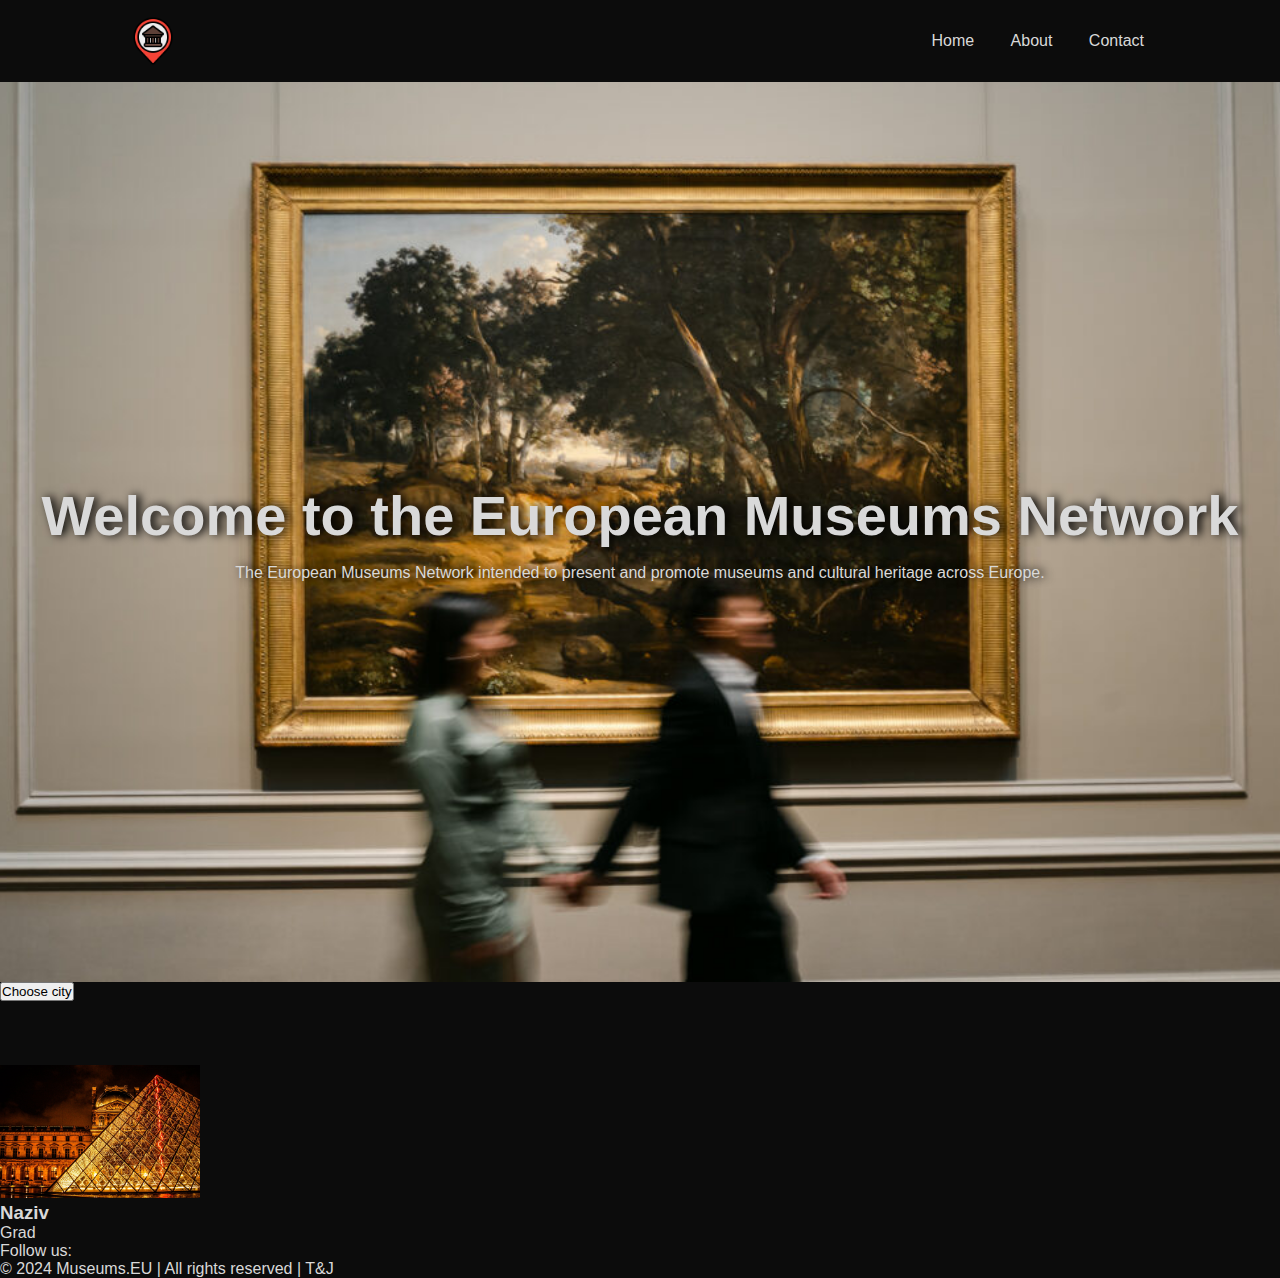
==== index.html @ b292059c "Add Header design" ====
<!DOCTYPE html>
<html lang="en">

<head>
    <meta charset="UTF-8">
    <meta name="viewport" content="width=device-width, initial-scale=1.0">
    <link rel="stylesheet" href="https://cdnjs.cloudflare.com/ajax/libs/font-awesome/6.5.1/css/all.min.css"
        integrity="sha512-DTOQO9RWCH3ppGqcWaEA1BIZOC6xxalwEsw9c2QQeAIftl+Vegovlnee1c9QX4TctnWMn13TZye+giMm8e2LwA=="
        crossorigin="anonymous" referrerpolicy="no-referrer" />
    <link rel="stylesheet" href="./style/index.css">
    <title>Museums EU</title>
</head>

<body>
    <div class="container">
        <header>
            <nav class="nav padding-nav">
                <img src="./images/logo.png" alt="Logo">
                <ul>
                    <li><a href="index.html">Home</a></li>
                    <li><a href="about.html">About</a></li>
                    <li><a href="contact.html">Contact</a></li>
                </ul>
            </nav>
            <div class="bg-image">
                <div class="absolute-content">
                    <h1>Welcome to the European Museums Network</h1>
                    <p>The European Museums Network intended to present and promote museums and cultural heritage across
                        Europe.</p>
                </div>
            </div>
        </header>

        <div class="main">
            <div class="dropdown">
                <button class="city-button">Choose city</button>
                <div class="dropdown-content">
                    <a>Berlin</a>
                    <a>Vienna</a>
                    <a>Paris</a>
                    <a>Prague</a>
                </div>
            </div>

            <div class="card-container">
                <div class="card">
                    <img src="./images/pic_2.jpg" alt="Foto">
                    <h3>Naziv</h3>
                    <p>Grad</p>
                </div>
            </div>
        </div>

        <footer>
            <div>
                <p>Follow us:</p>
                <div>
                    <i class="fa-brands fa-facebook"></i>
                    <i class="fa-brands fa-instagram"></i>
                    <i class="fa-brands fa-twitter"></i>
                </div>
            </div>
            <p>&copy; 2024 Museums.EU | All rights reserved | T&J</p>
        </footer>
    </div>
</body>

</html>
---- style/index.css ----
/* Colors */
/* 0C0C0C
   481E14
   9B3922
   F2613F */

* {
    margin: 0;
    padding: 0;
}

body {
    font-family: sans-serif;
    color: #d9d9d9;
    background-color: #0c0c0c;
}

a {
    text-decoration: none;
    color: #2769b5;
}

/* Header */

.padding-nav {
    padding: 16px 10%;
}

.container .nav {
    background-color: #0c0c0c;
    display: flex;
    flex-direction: row;
    align-items: center;
    justify-content: space-between;
}

.container .nav img {
    height: 50px;
}

.container .nav ul {
    list-style-type: none;
    padding: 0;
    margin: 0;
}

.container .nav ul li {
    display: inline-block;
    margin-right: 16px;
}

.container .nav ul li:last-child {
    margin-right: 0;
}

.container .nav ul li a {
    padding: 4px 8px;
    color: #d9d9d9;
}

.container .nav ul li a:hover {
    border-bottom: 1px solid #d9d9d9;
}

.bg-image {
    height: 100vh;
    background-image: url("../images/pic1.jpg");
    background-repeat: no-repeat;
    background-size: cover;
    background-position: center;
    color: #d9d9d9;
    text-align: center;
    position: relative;
}

.absolute-content {
    position: absolute;
    top: 50%;
    left: 50%;
    transform: translate(-50%, -50%);
    width: 100%;
}

.bg-image h1 {
    margin-top: 0;
    margin-bottom: 1rem;
    font-size: 56px;
    text-shadow: black 4px 0 10px;
}

.bg-image p {
    margin: 0;
    text-shadow: black 4px 0 10px;
}

.main {
    display: flex;
    flex-direction: column;
    gap: 64px;
}

.dropdown {
    display: inline-block;
    position: relative;
}

.dropdown-content {
    display: none;
    position: absolute;
    width: 100%;
    overflow: auto;
    box-shadow: 0px 10px 10px 0px rgba(0,0,0,0.4);
}

.dropdown:hover .dropdown-content {
    display: block;
}

.dropdown-content a {
    display: block;
    color: #000000;
    padding: 5px;
    text-decoration: none;
}

.dropdown-content a:hover {
    color: #FFFFFF;
    background-color: #00A4BD;
}

.card img {
    width: 200px;
}
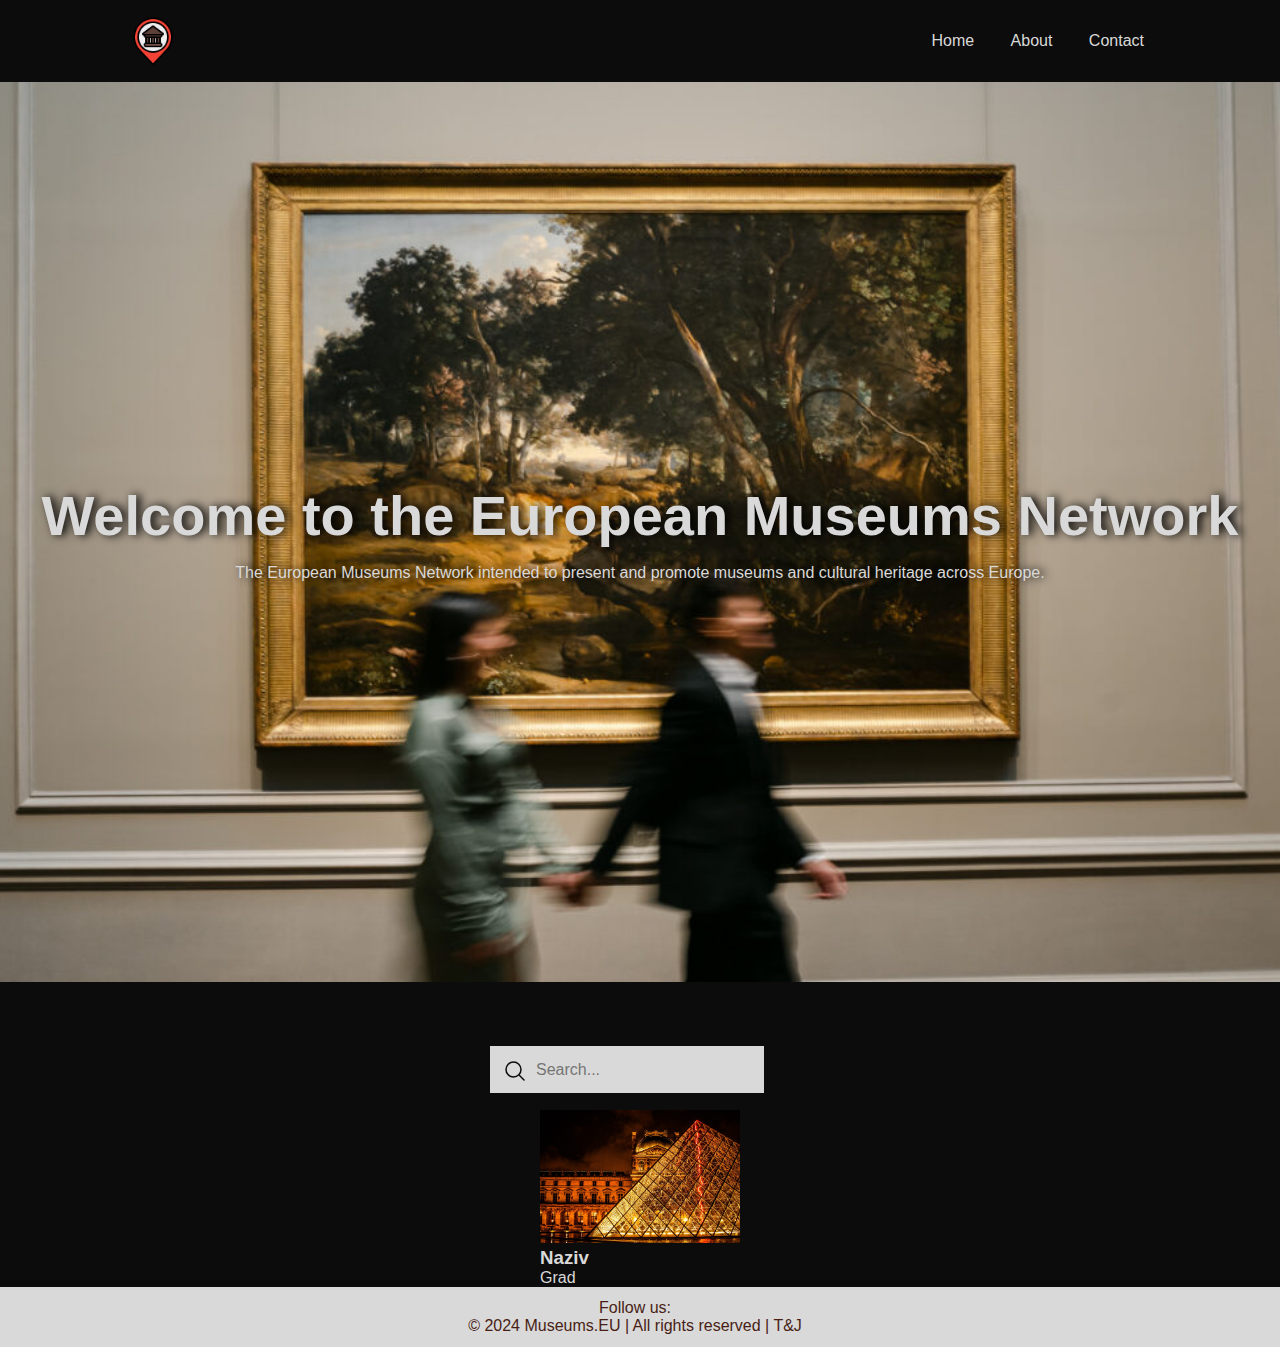
==== commit 5f68a50b: "Add footer design" ====
--- a/index.html
+++ b/index.html
@@ -9,6 +9,42 @@
         crossorigin="anonymous" referrerpolicy="no-referrer" />
     <link rel="stylesheet" href="./style/index.css">
     <title>Museums EU</title>
+
+    <script>
+        function filterFunction() {
+            const input = document.getElementById("myInput");
+            const filter = input.value.toUpperCase();
+            const div = document.getElementById("myDropdown");
+            const a = div.getElementsByTagName("a");
+            for (let i = 0; i < a.length; i++) {
+                txtValue = a[i].textContent || a[i].innerText;
+                console.log(filter);
+                if (filter == "") {
+                    a[i].style.display = "none";
+                } else if (txtValue.toUpperCase().indexOf(filter) > -1) {
+                    a[i].style.display = "block";
+                } else {
+                    a[i].style.display = "none";
+                }
+            }
+        };
+
+        function chooseCity(e) {
+            const div = document.getElementById("myDropdown");
+            const input = document.getElementById("myInput");
+
+            input.value = e.textContent;
+
+            const a = div.getElementsByTagName("a");
+            for (let i = 0; i < a.length; i++) {
+                a[i].style.display = "none";
+            }
+        }
+
+    </script>
+
+
+
 </head>
 
 <body>
@@ -33,12 +69,21 @@
 
         <div class="main">
             <div class="dropdown">
-                <button class="city-button">Choose city</button>
-                <div class="dropdown-content">
-                    <a>Berlin</a>
-                    <a>Vienna</a>
-                    <a>Paris</a>
-                    <a>Prague</a>
+                <div id="myDropdown" class="dropdown-content">
+                    <svg xmlns="http://www.w3.org/2000/svg" fill="none" viewBox="0 0 24 24" stroke-width="1.5"
+                        stroke="currentColor" class="search-icon">
+                        <path stroke-linecap="round" stroke-linejoin="round"
+                            d="m21 21-5.197-5.197m0 0A7.5 7.5 0 1 0 5.196 5.196a7.5 7.5 0 0 0 10.607 10.607Z" />
+                    </svg>
+
+                    <input type="text" placeholder="Search..." id="myInput" onkeyup="filterFunction()">
+                    <a onclick="chooseCity(this)" href="#about">About</a>
+                    <a onclick="chooseCity(this)" href="#base">Base</a>
+                    <a onclick="chooseCity(this)" href="#blog">Blog</a>
+                    <a onclick="chooseCity(this)" href="#contact">Contact</a>
+                    <a onclick="chooseCity(this)" href="#custom">Custom</a>
+                    <a onclick="chooseCity(this)" href="#support">Support</a>
+                    <a onclick="chooseCity(this)" href="#tools">Tools</a>
                 </div>
             </div>
 
@@ -52,7 +97,7 @@
         </div>
 
         <footer>
-            <div>
+            <div class="footer-content">
                 <p>Follow us:</p>
                 <div>
                     <i class="fa-brands fa-facebook"></i>
--- a/style/index.css
+++ b/style/index.css
@@ -94,40 +94,90 @@
 }
 
 .main {
+    margin-top: 64px;
+
     display: flex;
     flex-direction: column;
+    justify-content: center;
+    align-items: center;
     gap: 64px;
 }
 
+#myInput {
+    box-sizing: border-box;
+    font-size: 16px;
+    padding: 14px 20px 12px 45px;
+    border: none;
+    border-bottom: 1px solid #d9d9d9;
+    background-color: #d9d9d9;
+}
+
+#myInput:focus {
+    outline: 3px solid #d9d9d9;
+}
+
 .dropdown {
+    position: relative;
     display: inline-block;
-    position: relative;
+    width: 300px;
 }
 
 .dropdown-content {
-    display: none;
+    display: block;
     position: absolute;
-    width: 100%;
+    min-width: 230px;
     overflow: auto;
-    box-shadow: 0px 10px 10px 0px rgba(0,0,0,0.4);
-}
-
-.dropdown:hover .dropdown-content {
-    display: block;
+    border: 1px solid #d9d9d9;
+    z-index: 1;
 }
 
 .dropdown-content a {
-    display: block;
-    color: #000000;
-    padding: 5px;
+    color: #0c0c0c;
+    background-color: #d9d9d9;
+    padding: 12px 16px;
     text-decoration: none;
+    display: none;
 }
 
-.dropdown-content a:hover {
-    color: #FFFFFF;
-    background-color: #00A4BD;
+.dropdown a:hover {
+    background-color: #F2613F;
+    color: #0c0c0c;
+}
+
+.search-icon {
+    width: 24px;
+    height: 24px;
+    position: absolute;
+    left: 24px;
+    top: 24px;
+    transform: translate(-50%, -50%);
+    stroke: #0c0c0c;
+}
+
+.show {
+    display: block;
 }
 
 .card img {
     width: 200px;
+}
+
+footer {
+    padding: 12px 5%;
+    display: grid;
+    align-items: center;
+    justify-content: center;
+    background-color: #d9d9d9;
+    color: #481E14;
+}
+
+.footer-content {
+    display: flex;
+    justify-content: center;
+    align-items: center;
+}
+
+footer p {
+    text-align: center;
+    padding-right: 10px;
 }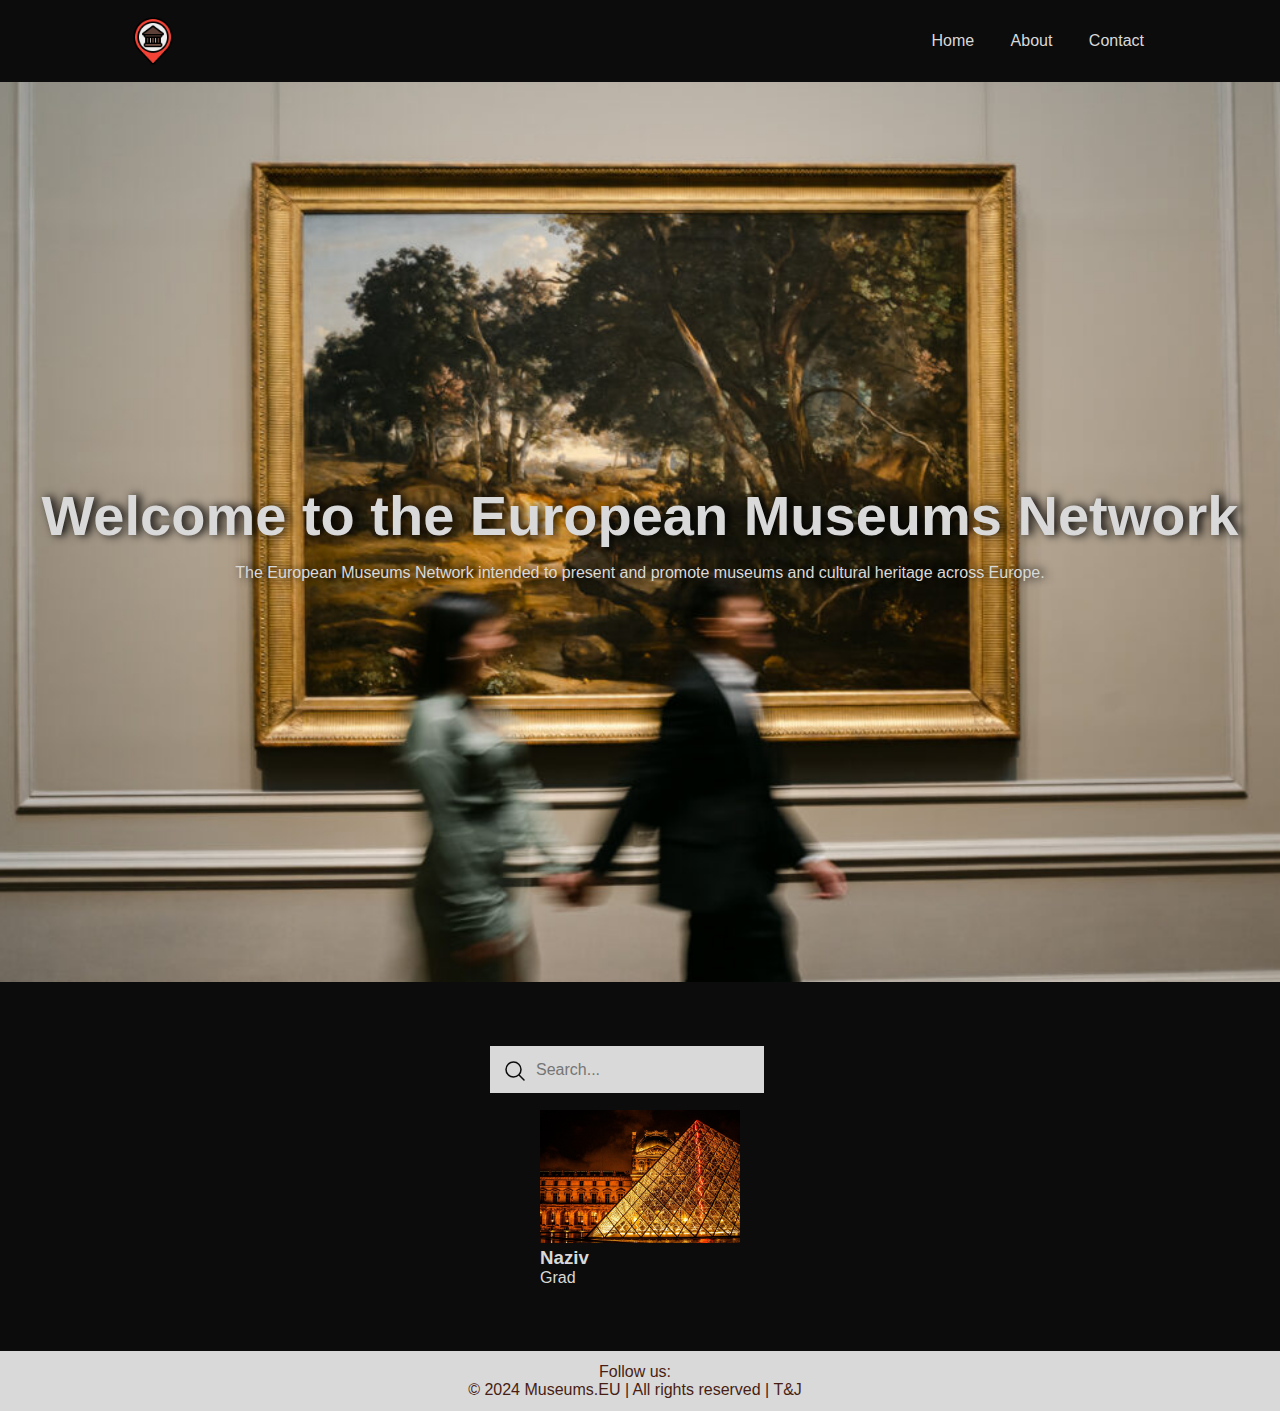
==== commit 0d4f5004: "Files" ====
--- a/index.html
+++ b/index.html
@@ -42,8 +42,6 @@
         }
 
     </script>
-
-
 
 </head>
 
--- a/style/index.css
+++ b/style/index.css
@@ -19,8 +19,6 @@
     text-decoration: none;
     color: #2769b5;
 }
-
-/* Header */
 
 .padding-nav {
     padding: 16px 10%;
@@ -95,6 +93,7 @@
 
 .main {
     margin-top: 64px;
+    margin-bottom: 64px;
 
     display: flex;
     flex-direction: column;
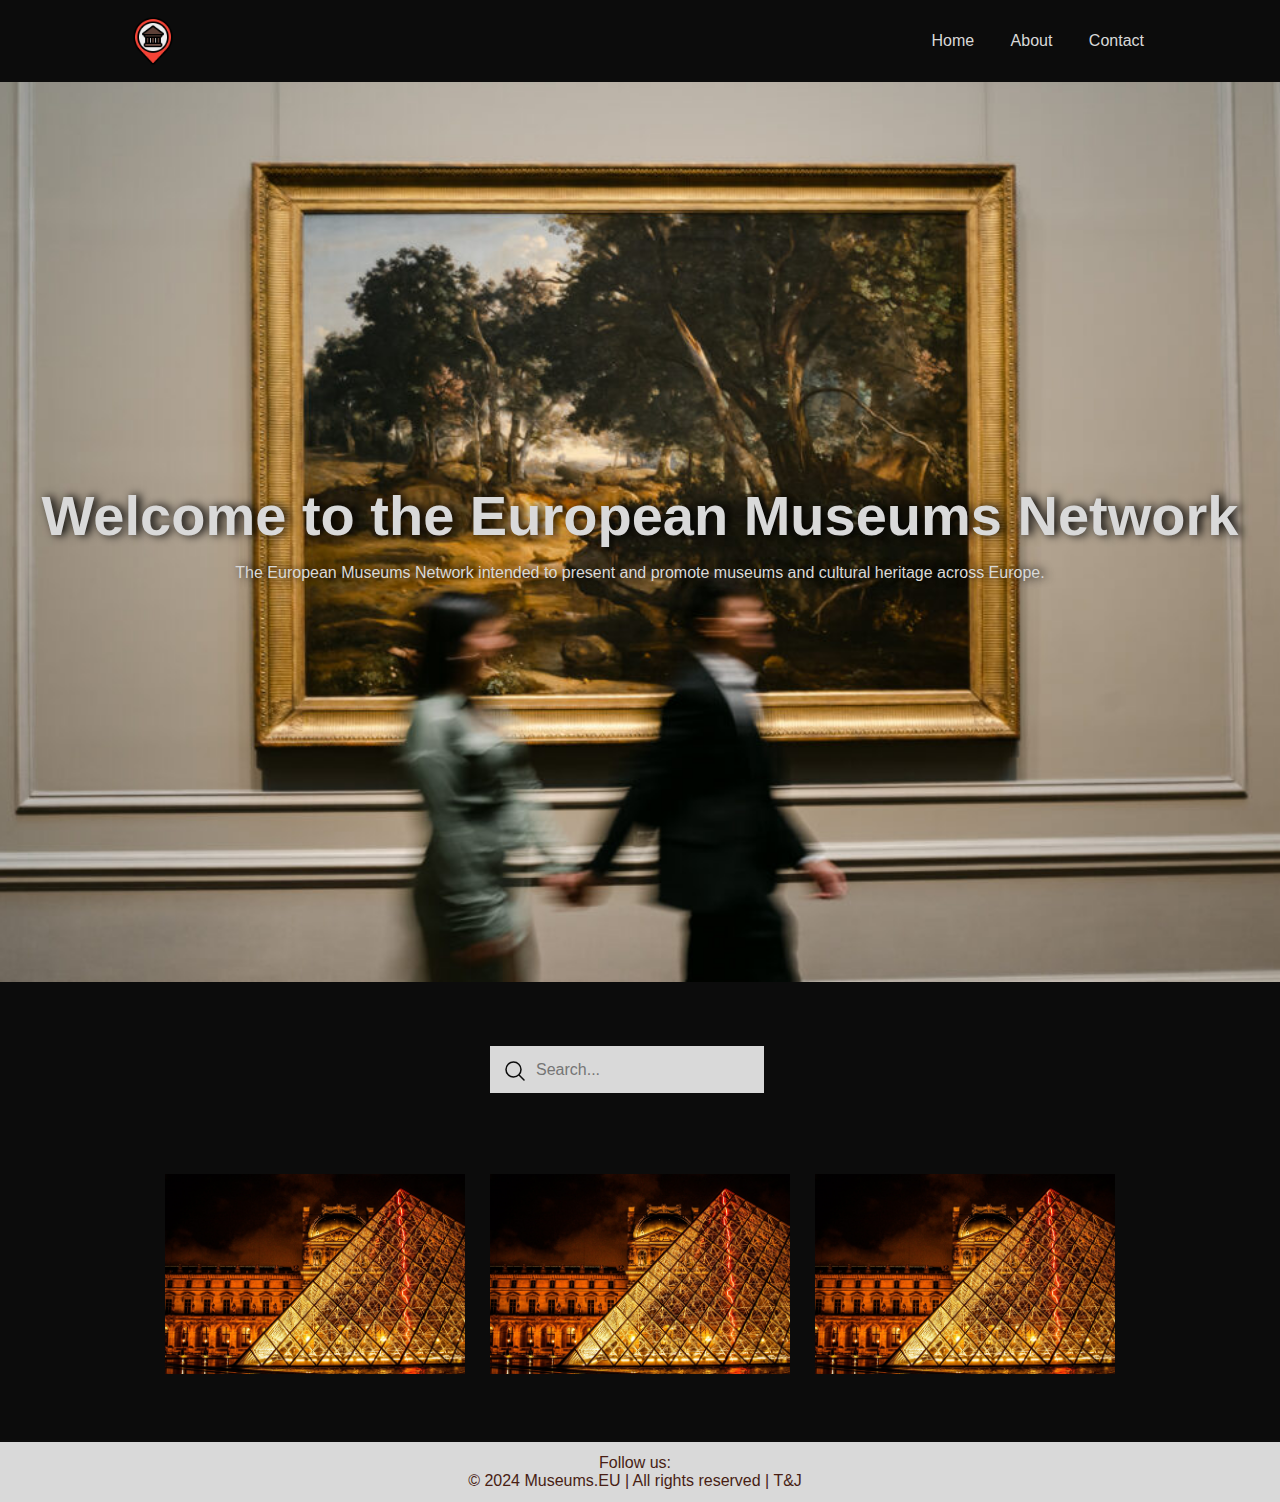
==== commit 6b02f88a: "Add card animation" ====
--- a/index.html
+++ b/index.html
@@ -86,10 +86,43 @@
             </div>
 
             <div class="card-container">
-                <div class="card">
-                    <img src="./images/pic_2.jpg" alt="Foto">
-                    <h3>Naziv</h3>
-                    <p>Grad</p>
+                <div class="row">
+                    <div class="col-md-4 col-sm-6">
+                        <div class="box">
+                            <img src="./images/pic_2.jpg" alt="">
+                            <div class="box-content">
+                                <h3 class="title">Naziv</h3>
+                                <span class="post">Grad</span>
+                                <ul class="icon">
+                                    <li><a href="#"><i class="fa fa-search"></i></a></li>
+                                </ul>
+                            </div>
+                        </div>
+                    </div>
+                    <div class="col-md-4 col-sm-6">
+                        <div class="box">
+                            <img src="./images/pic_2.jpg" alt="">
+                            <div class="box-content">
+                                <h3 class="title">Naziv</h3>
+                                <span class="post">Grad</span>
+                                <ul class="icon">
+                                    <li><a href="#"><i class="fa fa-search"></i></a></li>
+                                </ul>
+                            </div>
+                        </div>
+                    </div>
+                    <div class="col-md-4 col-sm-6">
+                        <div class="box">
+                            <img src="./images/pic_2.jpg" alt="">
+                            <div class="box-content">
+                                <h3 class="title">Naziv</h3>
+                                <span class="post">Grad</span>
+                                <ul class="icon">
+                                    <li><a href="#"><i class="fa fa-search"></i></a></li>
+                                </ul>
+                            </div>
+                        </div>
+                    </div>
                 </div>
             </div>
         </div>
--- a/style/index.css
+++ b/style/index.css
@@ -157,8 +157,121 @@
     display: block;
 }
 
-.card img {
-    width: 200px;
+.row {
+    display: flex;
+    flex-direction: row;
+    gap: 25px;
+
+    margin-top: 64px;
+} 
+
+.box img {
+    width: 300px;
+}
+
+.icon {
+    list-style: none;
+}
+
+.box{
+    font-family: 'Cabin', sans-serif;
+    position: relative;
+    overflow: hidden;
+    transition: all 0.3s;
+}
+
+.box:before{
+    content: '';
+    background: linear-gradient(to right,#F2613F,#481E14);
+    width: 100%;
+    height: 100%;
+    opacity: 0.7;
+    transform: skew(-45deg) scaleX(0);
+    position: absolute;
+    left: 0;
+    bottom: 0;
+    z-index: 1;
+    transition: all 0.3s ease-in-out;
+}
+
+.box:hover:before{ 
+    transform: skew(-45deg) scaleX(1); 
+    transition: all 400ms cubic-bezier(0.175, 0.885, 0.32, 1.275);
+}
+
+.box img{
+    transform: scale(1);
+    transition: all 0.3s ease 0s;
+}
+
+.box:hover img{
+    transform: scale(1.2);
+    filter: grayscale(0.7) blur(2px);
+}
+
+.box .box-content{
+    color: #fff;
+    text-align: center;
+    width: 100%;
+    opacity: 0;
+    transform: translateX(-50%) translateY(-50%) scale(0);
+    position: absolute;
+    top: 50%;
+    left: 50%;
+    z-index: 1;
+    transition: all 0.6s ease;
+}
+
+.box:hover .box-content{
+    opacity: 1;
+    transform: translateX(-50%) translateY(-50%) scale(1);
+    transition-delay: 0.2s;
+}
+
+.box .title{
+    font-size: 22px;
+    font-weight: 600;
+    text-transform: uppercase;
+    text-shadow: 1px 1px 2px rgba(0, 0, 0, .5);
+    margin: 0 0 7px;
+}
+
+.box .post{
+    font-size: 16px;
+    font-style: italic;
+    text-transform: capitalize;
+    letter-spacing: 1px;
+    margin-bottom: 13px;
+    display: block;
+}
+
+.box .icon{
+    padding: 0;
+    margin: 0;
+    list-style: none;
+}
+
+.box .icon li{
+    margin: 0 4px;
+    display: inline-block;
+}
+
+.box .icon li a{
+    color: #fff;
+    font-size: 18px;
+    text-align: center;
+    line-height: 35px;
+    height: 35px;
+    width: 35px;
+    border: 2px solid #fff;
+    border-radius: 0 0 50% 50%;
+    display: block;
+    transition: all 0.3s;
+}
+
+.box .icon li a:hover{
+    background: #F2613F;
+    box-shadow: 0 0 10px #fff;
 }
 
 footer {
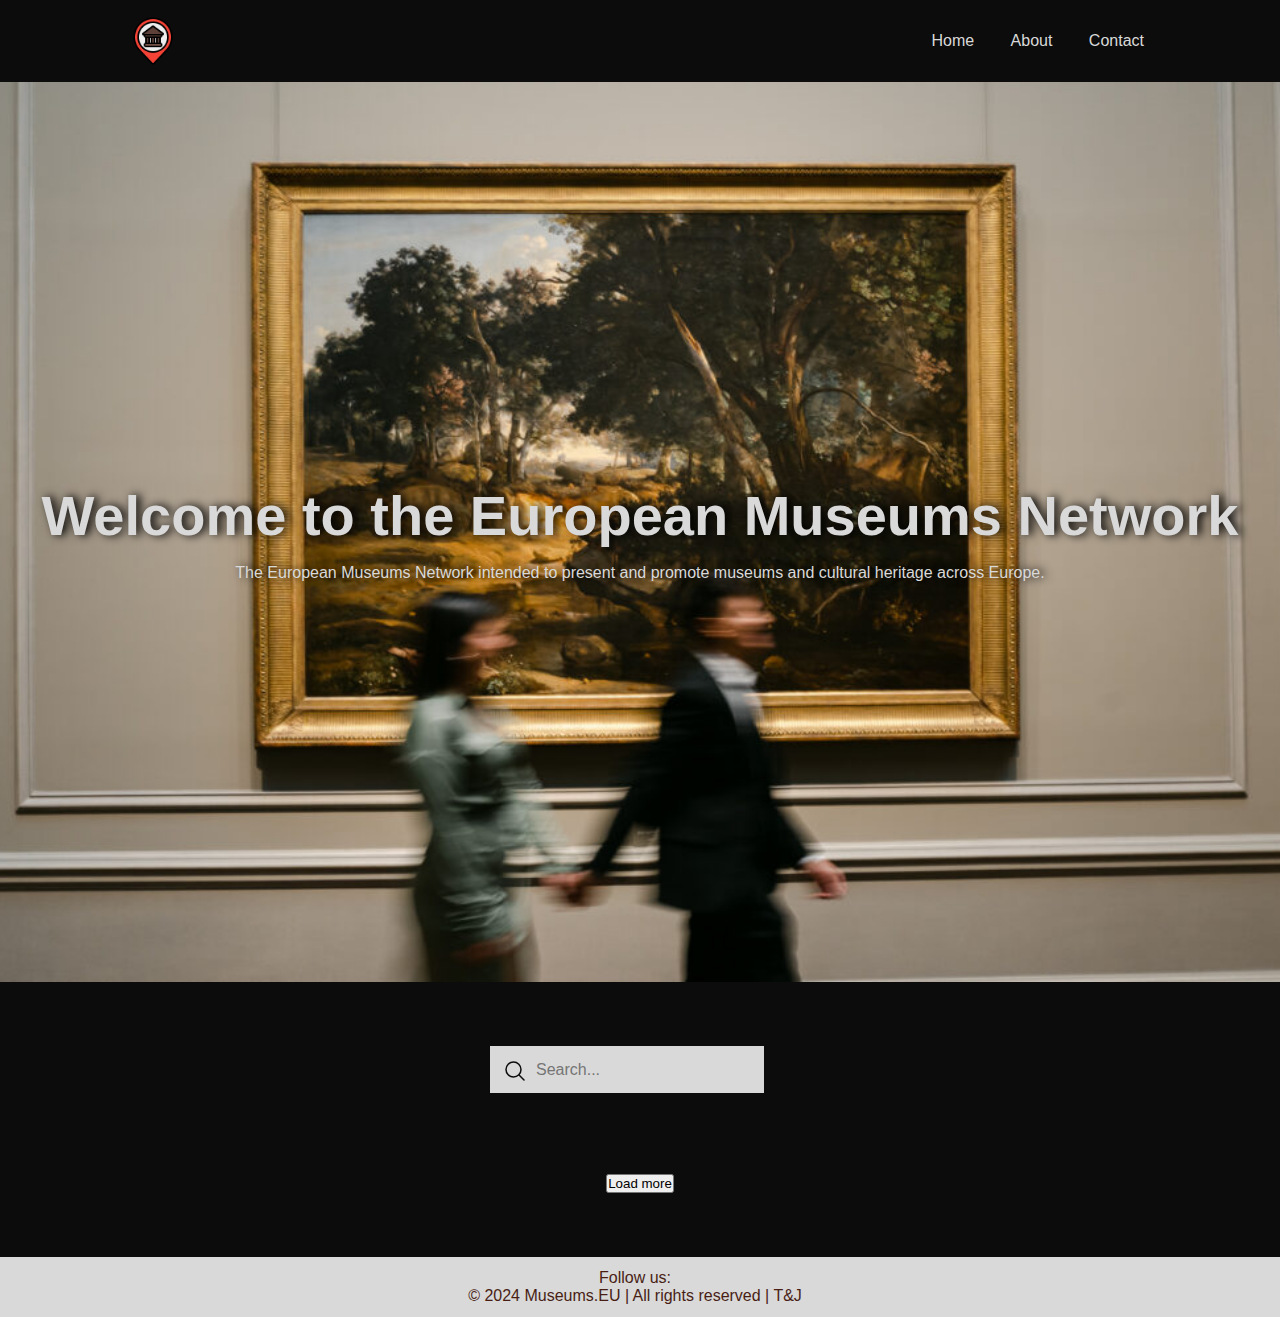
==== commit 50039558: "Remove placeholders" ====
--- a/index.html
+++ b/index.html
@@ -1,144 +1,88 @@
 <!DOCTYPE html>
 <html lang="en">
+    <head>
+        <meta charset="UTF-8" />
+        <meta name="viewport" content="width=device-width, initial-scale=1.0" />
+        <link
+            rel="stylesheet"
+            href="https://cdnjs.cloudflare.com/ajax/libs/font-awesome/6.5.1/css/all.min.css"
+            integrity="sha512-DTOQO9RWCH3ppGqcWaEA1BIZOC6xxalwEsw9c2QQeAIftl+Vegovlnee1c9QX4TctnWMn13TZye+giMm8e2LwA=="
+            crossorigin="anonymous"
+            referrerpolicy="no-referrer"
+        />
+        <link rel="stylesheet" href="./style/index.css" />
+        <title>Museums EU</title>
 
-<head>
-    <meta charset="UTF-8">
-    <meta name="viewport" content="width=device-width, initial-scale=1.0">
-    <link rel="stylesheet" href="https://cdnjs.cloudflare.com/ajax/libs/font-awesome/6.5.1/css/all.min.css"
-        integrity="sha512-DTOQO9RWCH3ppGqcWaEA1BIZOC6xxalwEsw9c2QQeAIftl+Vegovlnee1c9QX4TctnWMn13TZye+giMm8e2LwA=="
-        crossorigin="anonymous" referrerpolicy="no-referrer" />
-    <link rel="stylesheet" href="./style/index.css">
-    <title>Museums EU</title>
+        <script src="./script/index.js" defer></script>
+    </head>
 
-    <script>
-        function filterFunction() {
-            const input = document.getElementById("myInput");
-            const filter = input.value.toUpperCase();
-            const div = document.getElementById("myDropdown");
-            const a = div.getElementsByTagName("a");
-            for (let i = 0; i < a.length; i++) {
-                txtValue = a[i].textContent || a[i].innerText;
-                console.log(filter);
-                if (filter == "") {
-                    a[i].style.display = "none";
-                } else if (txtValue.toUpperCase().indexOf(filter) > -1) {
-                    a[i].style.display = "block";
-                } else {
-                    a[i].style.display = "none";
-                }
-            }
-        };
+    <body>
+        <div class="container">
+            <header>
+                <nav class="nav padding-nav">
+                    <img src="./images/logo.png" alt="Logo" />
+                    <ul>
+                        <li><a href="index.html">Home</a></li>
+                        <li><a href="about.html">About</a></li>
+                        <li><a href="contact.html">Contact</a></li>
+                    </ul>
+                </nav>
+                <div class="bg-image">
+                    <div class="absolute-content">
+                        <h1>Welcome to the European Museums Network</h1>
+                        <p>
+                            The European Museums Network intended to present and
+                            promote museums and cultural heritage across Europe.
+                        </p>
+                    </div>
+                </div>
+            </header>
 
-        function chooseCity(e) {
-            const div = document.getElementById("myDropdown");
-            const input = document.getElementById("myInput");
+            <div class="main">
+                <div class="dropdown">
+                    <div id="myDropdown" class="dropdown-content">
+                        <svg
+                            xmlns="http://www.w3.org/2000/svg"
+                            fill="none"
+                            viewBox="0 0 24 24"
+                            stroke-width="1.5"
+                            stroke="currentColor"
+                            class="search-icon"
+                        >
+                            <path
+                                stroke-linecap="round"
+                                stroke-linejoin="round"
+                                d="m21 21-5.197-5.197m0 0A7.5 7.5 0 1 0 5.196 5.196a7.5 7.5 0 0 0 10.607 10.607Z"
+                            />
+                        </svg>
 
-            input.value = e.textContent;
+                        <input
+                            type="text"
+                            placeholder="Search..."
+                            id="myInput"
+                            onkeyup="filterFunction()"
+                        />
+                    </div>
+                </div>
 
-            const a = div.getElementsByTagName("a");
-            for (let i = 0; i < a.length; i++) {
-                a[i].style.display = "none";
-            }
-        }
+                <div class="card-container"></div>
 
-    </script>
-
-</head>
-
-<body>
-    <div class="container">
-        <header>
-            <nav class="nav padding-nav">
-                <img src="./images/logo.png" alt="Logo">
-                <ul>
-                    <li><a href="index.html">Home</a></li>
-                    <li><a href="about.html">About</a></li>
-                    <li><a href="contact.html">Contact</a></li>
-                </ul>
-            </nav>
-            <div class="bg-image">
-                <div class="absolute-content">
-                    <h1>Welcome to the European Museums Network</h1>
-                    <p>The European Museums Network intended to present and promote museums and cultural heritage across
-                        Europe.</p>
-                </div>
-            </div>
-        </header>
-
-        <div class="main">
-            <div class="dropdown">
-                <div id="myDropdown" class="dropdown-content">
-                    <svg xmlns="http://www.w3.org/2000/svg" fill="none" viewBox="0 0 24 24" stroke-width="1.5"
-                        stroke="currentColor" class="search-icon">
-                        <path stroke-linecap="round" stroke-linejoin="round"
-                            d="m21 21-5.197-5.197m0 0A7.5 7.5 0 1 0 5.196 5.196a7.5 7.5 0 0 0 10.607 10.607Z" />
-                    </svg>
-
-                    <input type="text" placeholder="Search..." id="myInput" onkeyup="filterFunction()">
-                    <a onclick="chooseCity(this)" href="#about">About</a>
-                    <a onclick="chooseCity(this)" href="#base">Base</a>
-                    <a onclick="chooseCity(this)" href="#blog">Blog</a>
-                    <a onclick="chooseCity(this)" href="#contact">Contact</a>
-                    <a onclick="chooseCity(this)" href="#custom">Custom</a>
-                    <a onclick="chooseCity(this)" href="#support">Support</a>
-                    <a onclick="chooseCity(this)" href="#tools">Tools</a>
-                </div>
+                <button class="load-more-button" onclick="loadMore()">
+                    Load more
+                </button>
             </div>
 
-            <div class="card-container">
-                <div class="row">
-                    <div class="col-md-4 col-sm-6">
-                        <div class="box">
-                            <img src="./images/pic_2.jpg" alt="">
-                            <div class="box-content">
-                                <h3 class="title">Naziv</h3>
-                                <span class="post">Grad</span>
-                                <ul class="icon">
-                                    <li><a href="#"><i class="fa fa-search"></i></a></li>
-                                </ul>
-                            </div>
-                        </div>
-                    </div>
-                    <div class="col-md-4 col-sm-6">
-                        <div class="box">
-                            <img src="./images/pic_2.jpg" alt="">
-                            <div class="box-content">
-                                <h3 class="title">Naziv</h3>
-                                <span class="post">Grad</span>
-                                <ul class="icon">
-                                    <li><a href="#"><i class="fa fa-search"></i></a></li>
-                                </ul>
-                            </div>
-                        </div>
-                    </div>
-                    <div class="col-md-4 col-sm-6">
-                        <div class="box">
-                            <img src="./images/pic_2.jpg" alt="">
-                            <div class="box-content">
-                                <h3 class="title">Naziv</h3>
-                                <span class="post">Grad</span>
-                                <ul class="icon">
-                                    <li><a href="#"><i class="fa fa-search"></i></a></li>
-                                </ul>
-                            </div>
-                        </div>
+            <footer>
+                <div class="footer-content">
+                    <p>Follow us:</p>
+                    <div>
+                        <i class="fa-brands fa-facebook"></i>
+                        <i class="fa-brands fa-instagram"></i>
+                        <i class="fa-brands fa-twitter"></i>
                     </div>
                 </div>
-            </div>
+                <p>&copy; 2024 Museums.EU | All rights reserved | T&J</p>
+            </footer>
         </div>
-
-        <footer>
-            <div class="footer-content">
-                <p>Follow us:</p>
-                <div>
-                    <i class="fa-brands fa-facebook"></i>
-                    <i class="fa-brands fa-instagram"></i>
-                    <i class="fa-brands fa-twitter"></i>
-                </div>
-            </div>
-            <p>&copy; 2024 Museums.EU | All rights reserved | T&J</p>
-        </footer>
-    </div>
-</body>
-
-</html>+    </body>
+</html>
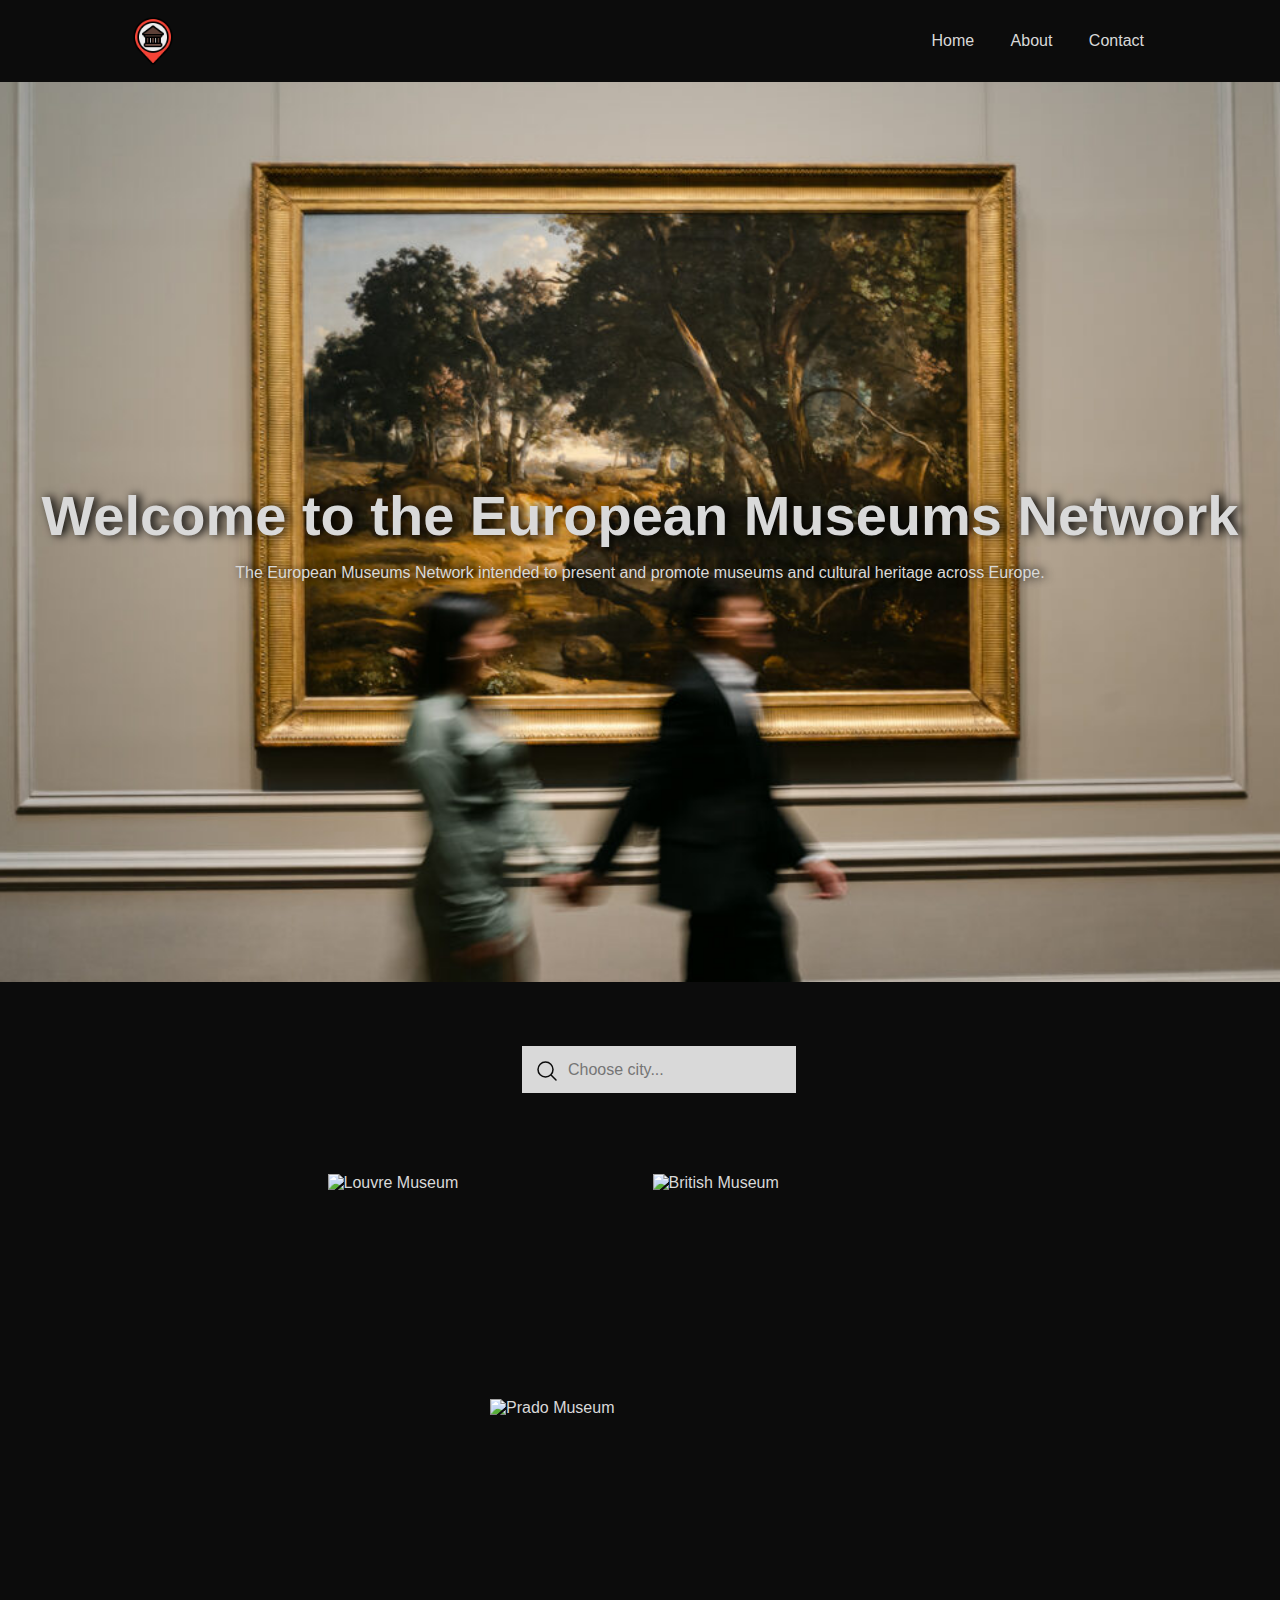
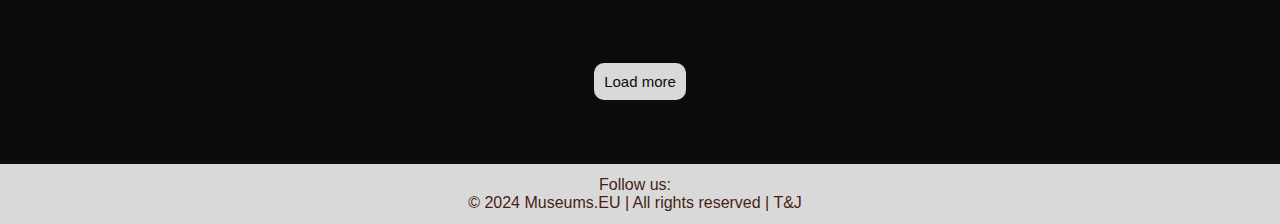
==== commit a2b41245: "Load more button style" ====
--- a/index.html
+++ b/index.html
@@ -1,88 +1,72 @@
 <!DOCTYPE html>
 <html lang="en">
-    <head>
-        <meta charset="UTF-8" />
-        <meta name="viewport" content="width=device-width, initial-scale=1.0" />
-        <link
-            rel="stylesheet"
-            href="https://cdnjs.cloudflare.com/ajax/libs/font-awesome/6.5.1/css/all.min.css"
-            integrity="sha512-DTOQO9RWCH3ppGqcWaEA1BIZOC6xxalwEsw9c2QQeAIftl+Vegovlnee1c9QX4TctnWMn13TZye+giMm8e2LwA=="
-            crossorigin="anonymous"
-            referrerpolicy="no-referrer"
-        />
-        <link rel="stylesheet" href="./style/index.css" />
-        <title>Museums EU</title>
 
-        <script src="./script/index.js" defer></script>
-    </head>
+<head>
+    <meta charset="UTF-8" />
+    <meta name="viewport" content="width=device-width, initial-scale=1.0" />
+    <link rel="stylesheet" href="https://cdnjs.cloudflare.com/ajax/libs/font-awesome/6.5.1/css/all.min.css"
+        integrity="sha512-DTOQO9RWCH3ppGqcWaEA1BIZOC6xxalwEsw9c2QQeAIftl+Vegovlnee1c9QX4TctnWMn13TZye+giMm8e2LwA=="
+        crossorigin="anonymous" referrerpolicy="no-referrer" />
+    <link rel="stylesheet" href="./style/index.css" />
+    <title>Museums EU</title>
 
-    <body>
-        <div class="container">
-            <header>
-                <nav class="nav padding-nav">
-                    <img src="./images/logo.png" alt="Logo" />
-                    <ul>
-                        <li><a href="index.html">Home</a></li>
-                        <li><a href="about.html">About</a></li>
-                        <li><a href="contact.html">Contact</a></li>
-                    </ul>
-                </nav>
-                <div class="bg-image">
-                    <div class="absolute-content">
-                        <h1>Welcome to the European Museums Network</h1>
-                        <p>
-                            The European Museums Network intended to present and
-                            promote museums and cultural heritage across Europe.
-                        </p>
-                    </div>
+    <script src="./script/index.js" defer></script>
+</head>
+
+<body>
+    <div class="container">
+        <header>
+            <nav class="nav padding-nav">
+                <img src="./images/logo.png" alt="Logo" />
+                <ul>
+                    <li><a href="index.html">Home</a></li>
+                    <li><a href="about.html">About</a></li>
+                    <li><a href="contact.html">Contact</a></li>
+                </ul>
+            </nav>
+            <div class="bg-image">
+                <div class="absolute-content">
+                    <h1>Welcome to the European Museums Network</h1>
+                    <p>
+                        The European Museums Network intended to present and
+                        promote museums and cultural heritage across Europe.
+                    </p>
                 </div>
-            </header>
+            </div>
+        </header>
 
-            <div class="main">
-                <div class="dropdown">
-                    <div id="myDropdown" class="dropdown-content">
-                        <svg
-                            xmlns="http://www.w3.org/2000/svg"
-                            fill="none"
-                            viewBox="0 0 24 24"
-                            stroke-width="1.5"
-                            stroke="currentColor"
-                            class="search-icon"
-                        >
-                            <path
-                                stroke-linecap="round"
-                                stroke-linejoin="round"
-                                d="m21 21-5.197-5.197m0 0A7.5 7.5 0 1 0 5.196 5.196a7.5 7.5 0 0 0 10.607 10.607Z"
-                            />
-                        </svg>
+        <div class="main">
+            <div class="dropdown">
+                <div id="myDropdown" class="dropdown-content">
+                    <svg xmlns="http://www.w3.org/2000/svg" fill="none" viewBox="0 0 24 24" stroke-width="1.5"
+                        stroke="currentColor" class="search-icon">
+                        <path stroke-linecap="round" stroke-linejoin="round"
+                            d="m21 21-5.197-5.197m0 0A7.5 7.5 0 1 0 5.196 5.196a7.5 7.5 0 0 0 10.607 10.607Z" />
+                    </svg>
 
-                        <input
-                            type="text"
-                            placeholder="Search..."
-                            id="myInput"
-                            onkeyup="filterFunction()"
-                        />
-                    </div>
+                    <input type="text" placeholder="Choose city..." id="myInput" onkeyup="filterFunction()" />
                 </div>
-
-                <div class="card-container"></div>
-
-                <button class="load-more-button" onclick="loadMore()">
-                    Load more
-                </button>
             </div>
 
-            <footer>
-                <div class="footer-content">
-                    <p>Follow us:</p>
-                    <div>
-                        <i class="fa-brands fa-facebook"></i>
-                        <i class="fa-brands fa-instagram"></i>
-                        <i class="fa-brands fa-twitter"></i>
-                    </div>
+            <div class="card-container"></div>
+
+            <button class="load-more-button" onclick="loadMore()">
+                Load more
+            </button>
+        </div>
+
+        <footer>
+            <div class="footer-content">
+                <p>Follow us:</p>
+                <div>
+                    <i class="fa-brands fa-facebook"></i>
+                    <i class="fa-brands fa-instagram"></i>
+                    <i class="fa-brands fa-twitter"></i>
                 </div>
-                <p>&copy; 2024 Museums.EU | All rights reserved | T&J</p>
-            </footer>
-        </div>
-    </body>
-</html>
+            </div>
+            <p>&copy; 2024 Museums.EU | All rights reserved | T&J</p>
+        </footer>
+    </div>
+</body>
+
+</html>--- a/style/index.css
+++ b/style/index.css
@@ -117,8 +117,9 @@
 
 .dropdown {
     position: relative;
-    display: inline-block;
     width: 300px;
+    height: auto;
+    margin-left: 64px;
 }
 
 .dropdown-content {
@@ -139,7 +140,7 @@
 }
 
 .dropdown a:hover {
-    background-color: #F2613F;
+    background-color: #f2613f;
     color: #0c0c0c;
 }
 
@@ -157,13 +158,16 @@
     display: block;
 }
 
-.row {
+.card-container {
     display: flex;
     flex-direction: row;
+    justify-content: center;
     gap: 25px;
-
     margin-top: 64px;
-} 
+    width: 70%;
+    flex-wrap: wrap;
+    justify-self: center;
+}
 
 .box img {
     width: 300px;
@@ -173,16 +177,18 @@
     list-style: none;
 }
 
-.box{
-    font-family: 'Cabin', sans-serif;
+.box {
+    width: 300px;
+    height: 200px;
+    font-family: "Cabin", sans-serif;
     position: relative;
     overflow: hidden;
     transition: all 0.3s;
 }
 
-.box:before{
-    content: '';
-    background: linear-gradient(to right,#F2613F,#481E14);
+.box:before {
+    content: "";
+    background: linear-gradient(to right, #f2613f, #481e14);
     width: 100%;
     height: 100%;
     opacity: 0.7;
@@ -194,22 +200,25 @@
     transition: all 0.3s ease-in-out;
 }
 
-.box:hover:before{ 
-    transform: skew(-45deg) scaleX(1); 
+.box:hover:before {
+    transform: skew(-45deg) scaleX(1);
     transition: all 400ms cubic-bezier(0.175, 0.885, 0.32, 1.275);
 }
 
-.box img{
+.box img {
+    width: 100%;
+    height: 100%;
+    object-fit: cover;
     transform: scale(1);
     transition: all 0.3s ease 0s;
 }
 
-.box:hover img{
+.box:hover img {
     transform: scale(1.2);
     filter: grayscale(0.7) blur(2px);
 }
 
-.box .box-content{
+.box .box-content {
     color: #fff;
     text-align: center;
     width: 100%;
@@ -222,21 +231,21 @@
     transition: all 0.6s ease;
 }
 
-.box:hover .box-content{
+.box:hover .box-content {
     opacity: 1;
     transform: translateX(-50%) translateY(-50%) scale(1);
     transition-delay: 0.2s;
 }
 
-.box .title{
+.box .title {
     font-size: 22px;
     font-weight: 600;
     text-transform: uppercase;
-    text-shadow: 1px 1px 2px rgba(0, 0, 0, .5);
+    text-shadow: 1px 1px 2px rgba(0, 0, 0, 0.5);
     margin: 0 0 7px;
 }
 
-.box .post{
+.box .post {
     font-size: 16px;
     font-style: italic;
     text-transform: capitalize;
@@ -245,18 +254,18 @@
     display: block;
 }
 
-.box .icon{
+.box .icon {
     padding: 0;
     margin: 0;
     list-style: none;
 }
 
-.box .icon li{
+.box .icon li {
     margin: 0 4px;
     display: inline-block;
 }
 
-.box .icon li a{
+.box .icon li a {
     color: #fff;
     font-size: 18px;
     text-align: center;
@@ -269,9 +278,29 @@
     transition: all 0.3s;
 }
 
-.box .icon li a:hover{
-    background: #F2613F;
+.box .icon li a:hover {
+    background: #f2613f;
     box-shadow: 0 0 10px #fff;
+}
+
+.load-more-button {
+    padding: 10px 10px;
+    font-size: 15px;
+    background-color: #d9d9d9;
+    color: #0c0c0c;
+    border-radius: 10px;
+    border: none;
+    cursor: pointer;
+
+    scale: 1;
+    transition: scale 0.3s;
+}
+
+.load-more-button:hover {
+    background-color: #f2613f;
+    color: #0c0c0c;
+    scale: 1.1;
+    transition: scale 0.3s;
 }
 
 footer {
@@ -280,7 +309,7 @@
     align-items: center;
     justify-content: center;
     background-color: #d9d9d9;
-    color: #481E14;
+    color: #481e14;
 }
 
 .footer-content {
@@ -292,4 +321,4 @@
 footer p {
     text-align: center;
     padding-right: 10px;
-}+}
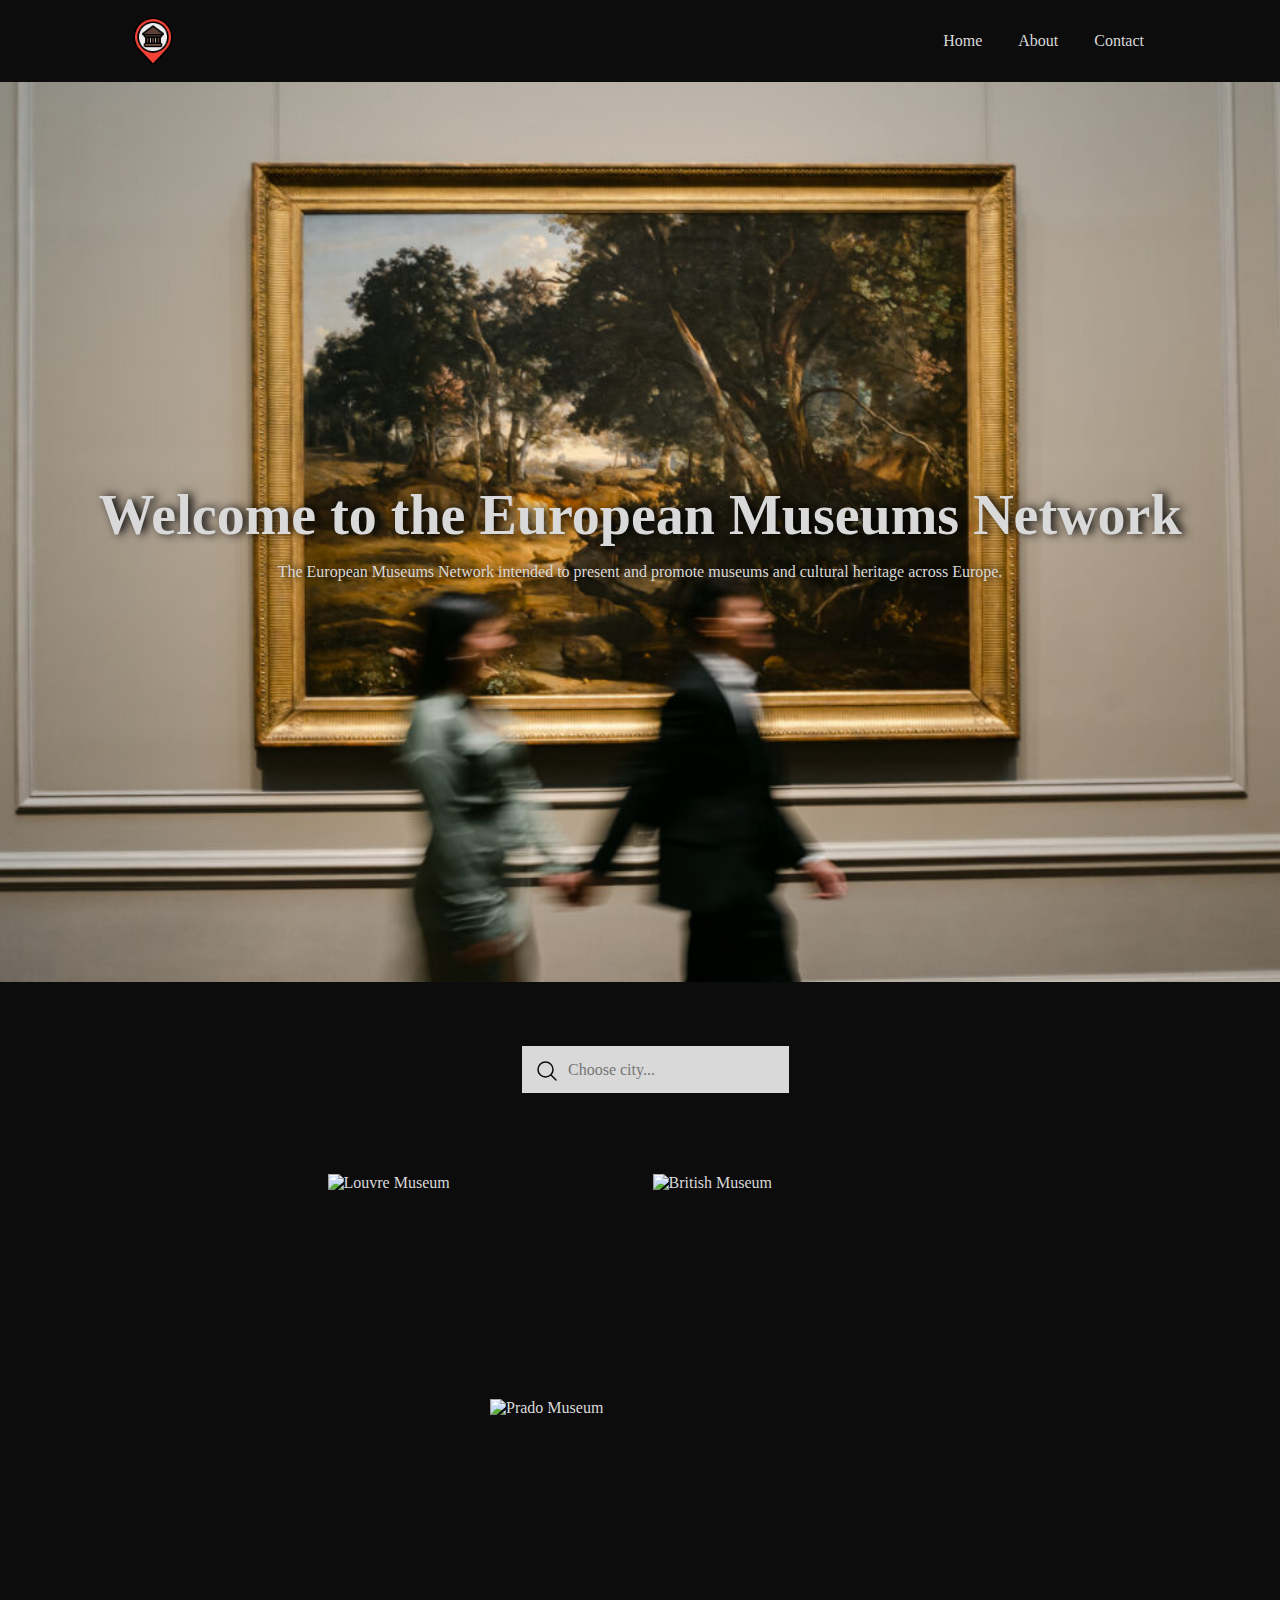
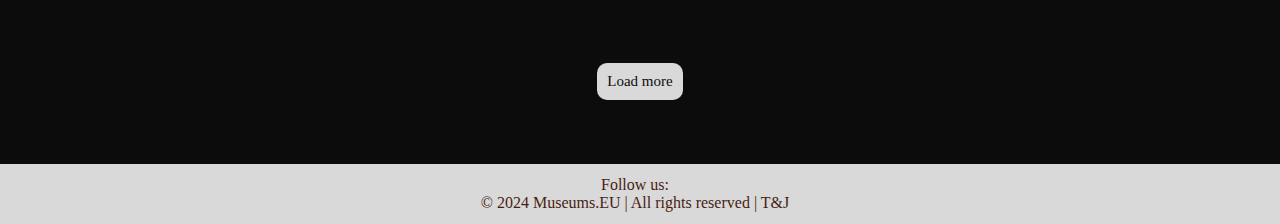
==== commit e50e6b94: "Change fonts" ====
--- a/index.html
+++ b/index.html
@@ -7,6 +7,7 @@
     <link rel="stylesheet" href="https://cdnjs.cloudflare.com/ajax/libs/font-awesome/6.5.1/css/all.min.css"
         integrity="sha512-DTOQO9RWCH3ppGqcWaEA1BIZOC6xxalwEsw9c2QQeAIftl+Vegovlnee1c9QX4TctnWMn13TZye+giMm8e2LwA=="
         crossorigin="anonymous" referrerpolicy="no-referrer" />
+    <link href="https://db.onlinewebfonts.com/c/5da49843f66caf14799662bd12aa55a2?family=Dream+Avenue" rel="stylesheet">
     <link rel="stylesheet" href="./style/index.css" />
     <title>Museums EU</title>
 
--- a/style/index.css
+++ b/style/index.css
@@ -10,7 +10,7 @@
 }
 
 body {
-    font-family: sans-serif;
+    font-family: 'Times New Roman', Times, serif;
     color: #d9d9d9;
     background-color: #0c0c0c;
 }
@@ -80,6 +80,7 @@
 }
 
 .bg-image h1 {
+    font-family: "Dream Avenue", "Times New Roman", Times, serif;
     margin-top: 0;
     margin-bottom: 1rem;
     font-size: 56px;
@@ -109,6 +110,7 @@
     border: none;
     border-bottom: 1px solid #d9d9d9;
     background-color: #d9d9d9;
+    font-family: 'Times New Roman', Times, serif;
 }
 
 #myInput:focus {
@@ -180,7 +182,6 @@
 .box {
     width: 300px;
     height: 200px;
-    font-family: "Cabin", sans-serif;
     position: relative;
     overflow: hidden;
     transition: all 0.3s;
@@ -291,6 +292,7 @@
     border-radius: 10px;
     border: none;
     cursor: pointer;
+    font-family: 'Times New Roman', Times, serif;
 
     scale: 1;
     transition: scale 0.3s;
